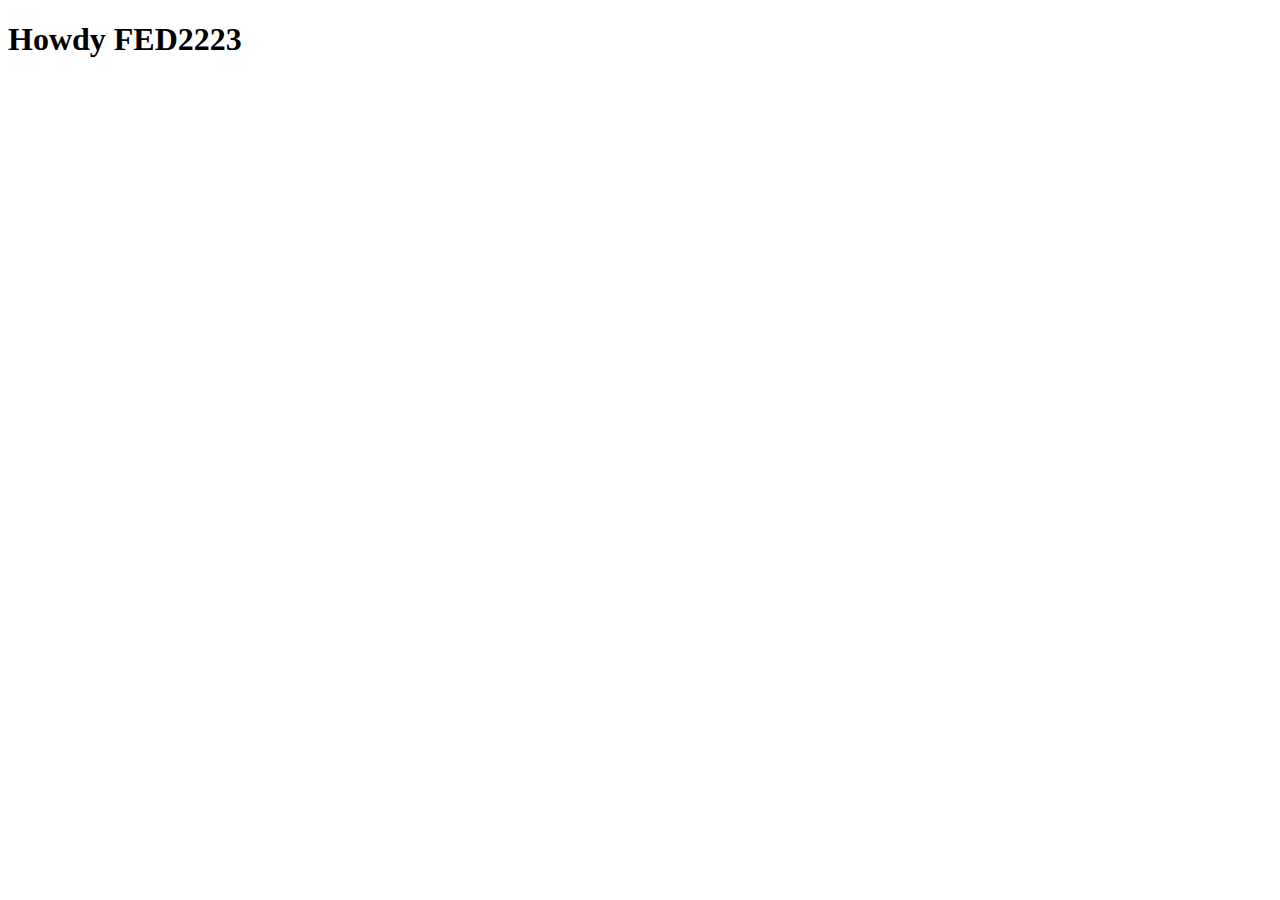
==== basiswebsite/index.html @ 254c2c81 "Add files via upload" ====
<!doctype html>
<html lang="nl">
	
<head>
	<meta charset="UTF-8">
	<meta name="author" content="jouw naam">
	<meta name="viewport" content="width=device-width, initial-scale=1">
	
	<title>Howdy FED2223</title>
	
	<link href="styles/style.css" rel="stylesheet">
	<link rel="icon" type="image/svg+xml" href="images/favicon.svg">
</head>

<body>
	<h1>Howdy FED2223</h1>

	<script defer src="scripts/script.js"></script>
</body>
	
</html>
---- basiswebsite/styles/style.css ----
/**************/
/* CSS REMEDY */
/**************/
*, *::after, *::before {
  box-sizing:border-box;  
}

button, summary {
	cursor: pointer;
}





/*********************/
/* CUSTOM PROPERTIES */
/*********************/
:root {
	/* startje */
	--color-text:#111;
	--color-background:#eee;
}





/****************/
/* JOUW STYLING */
/****************/

/* jouw code */
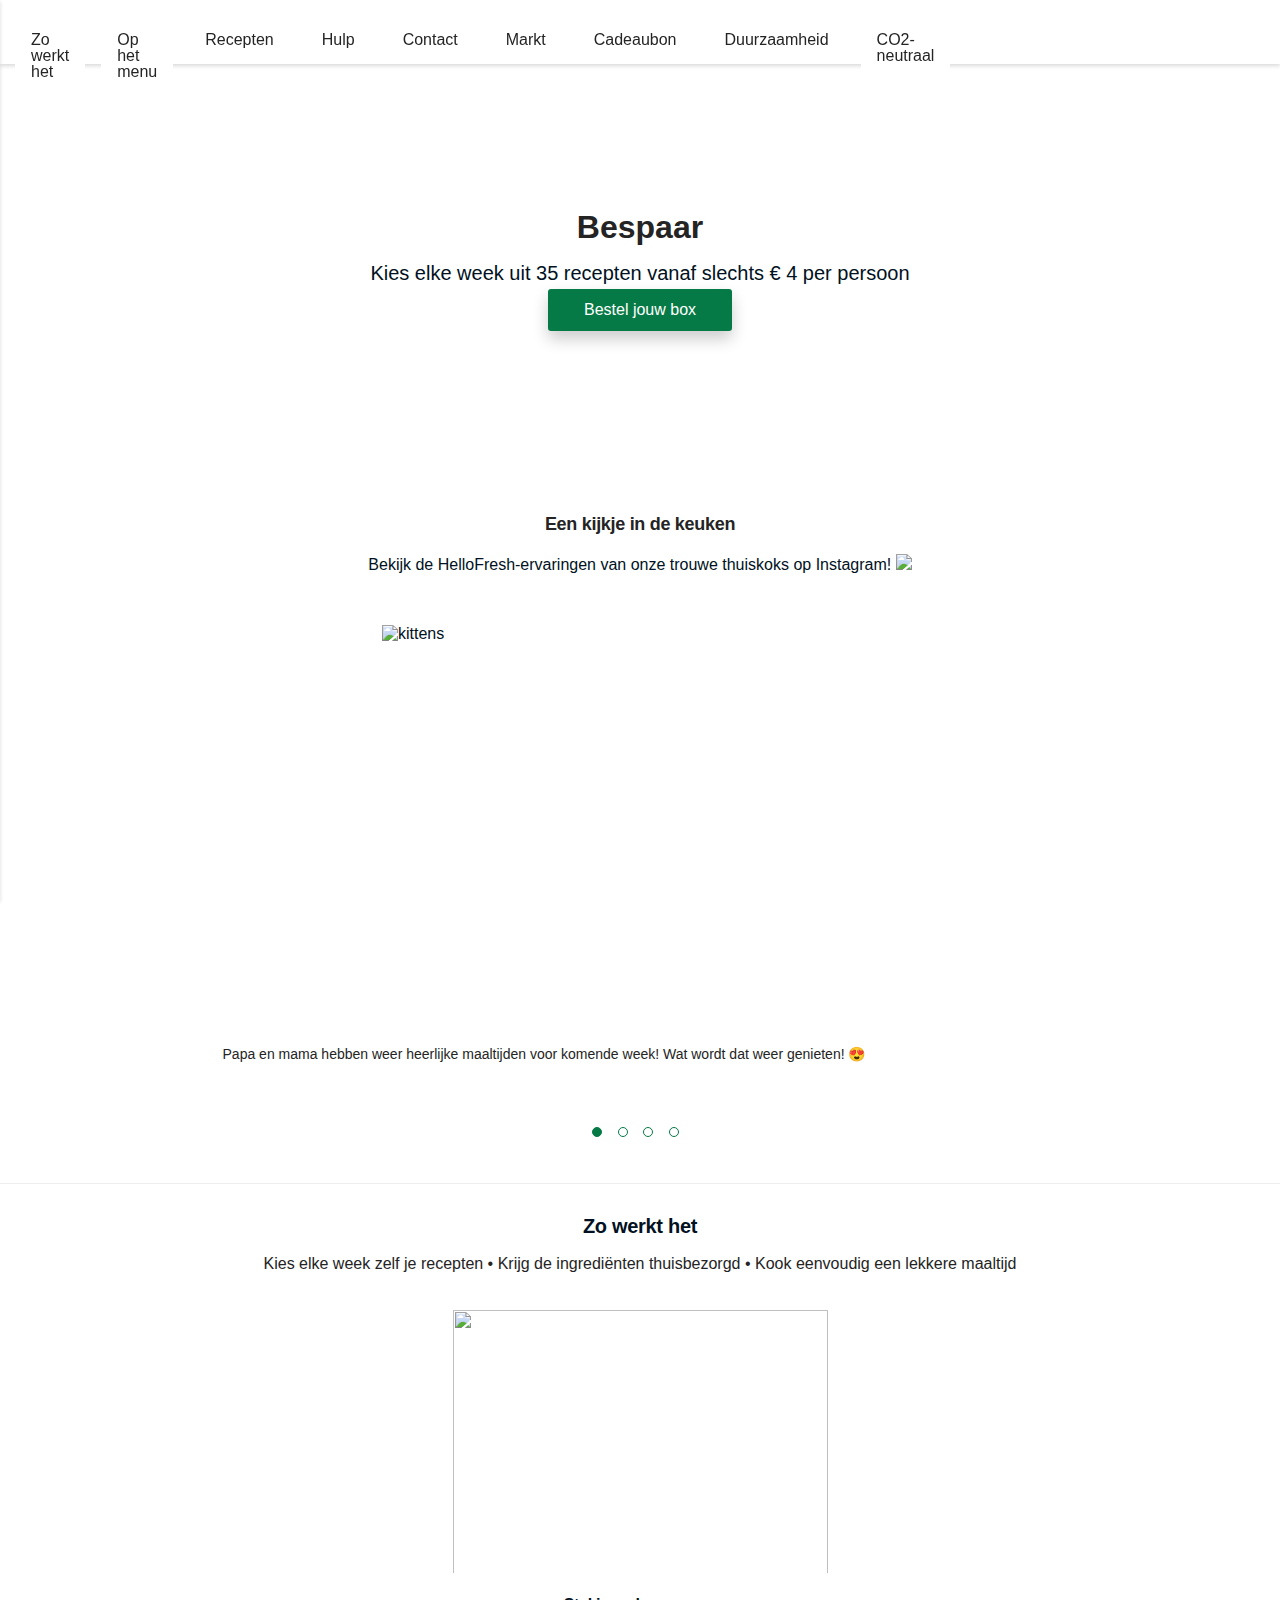
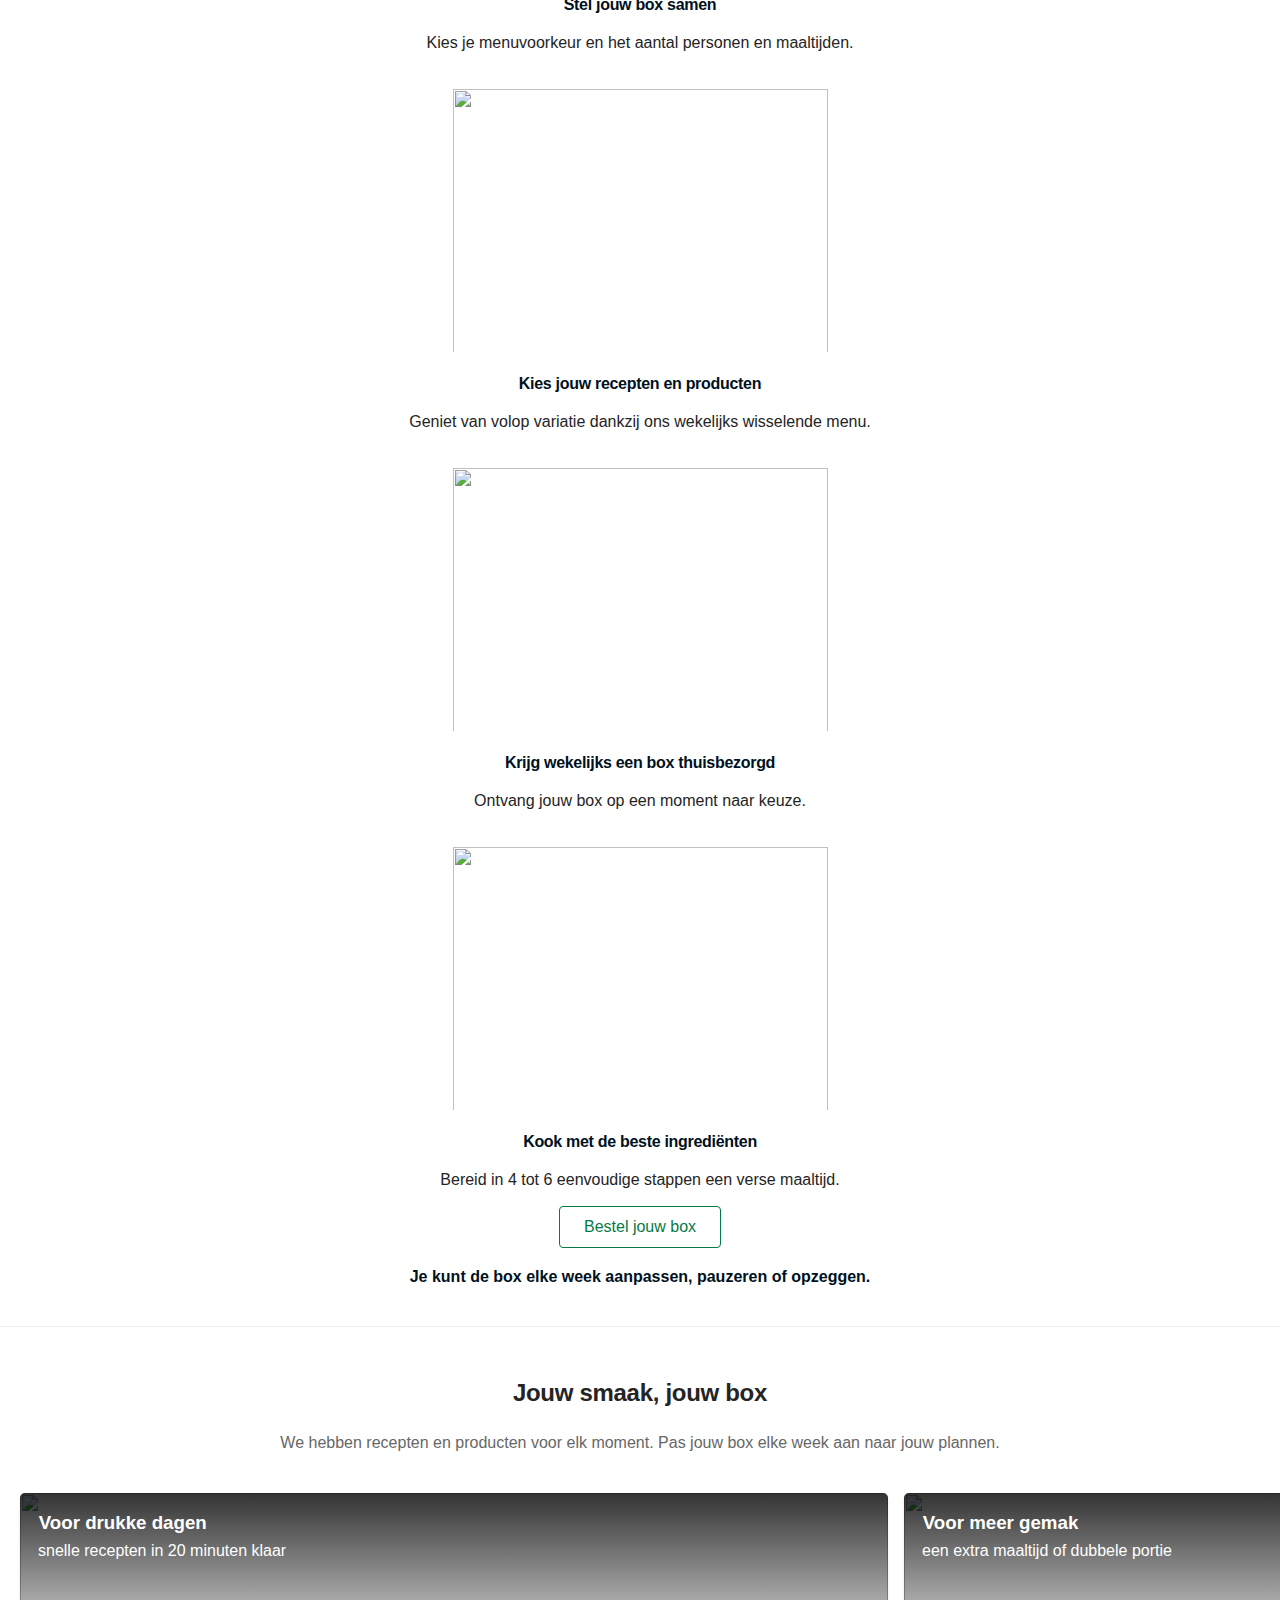
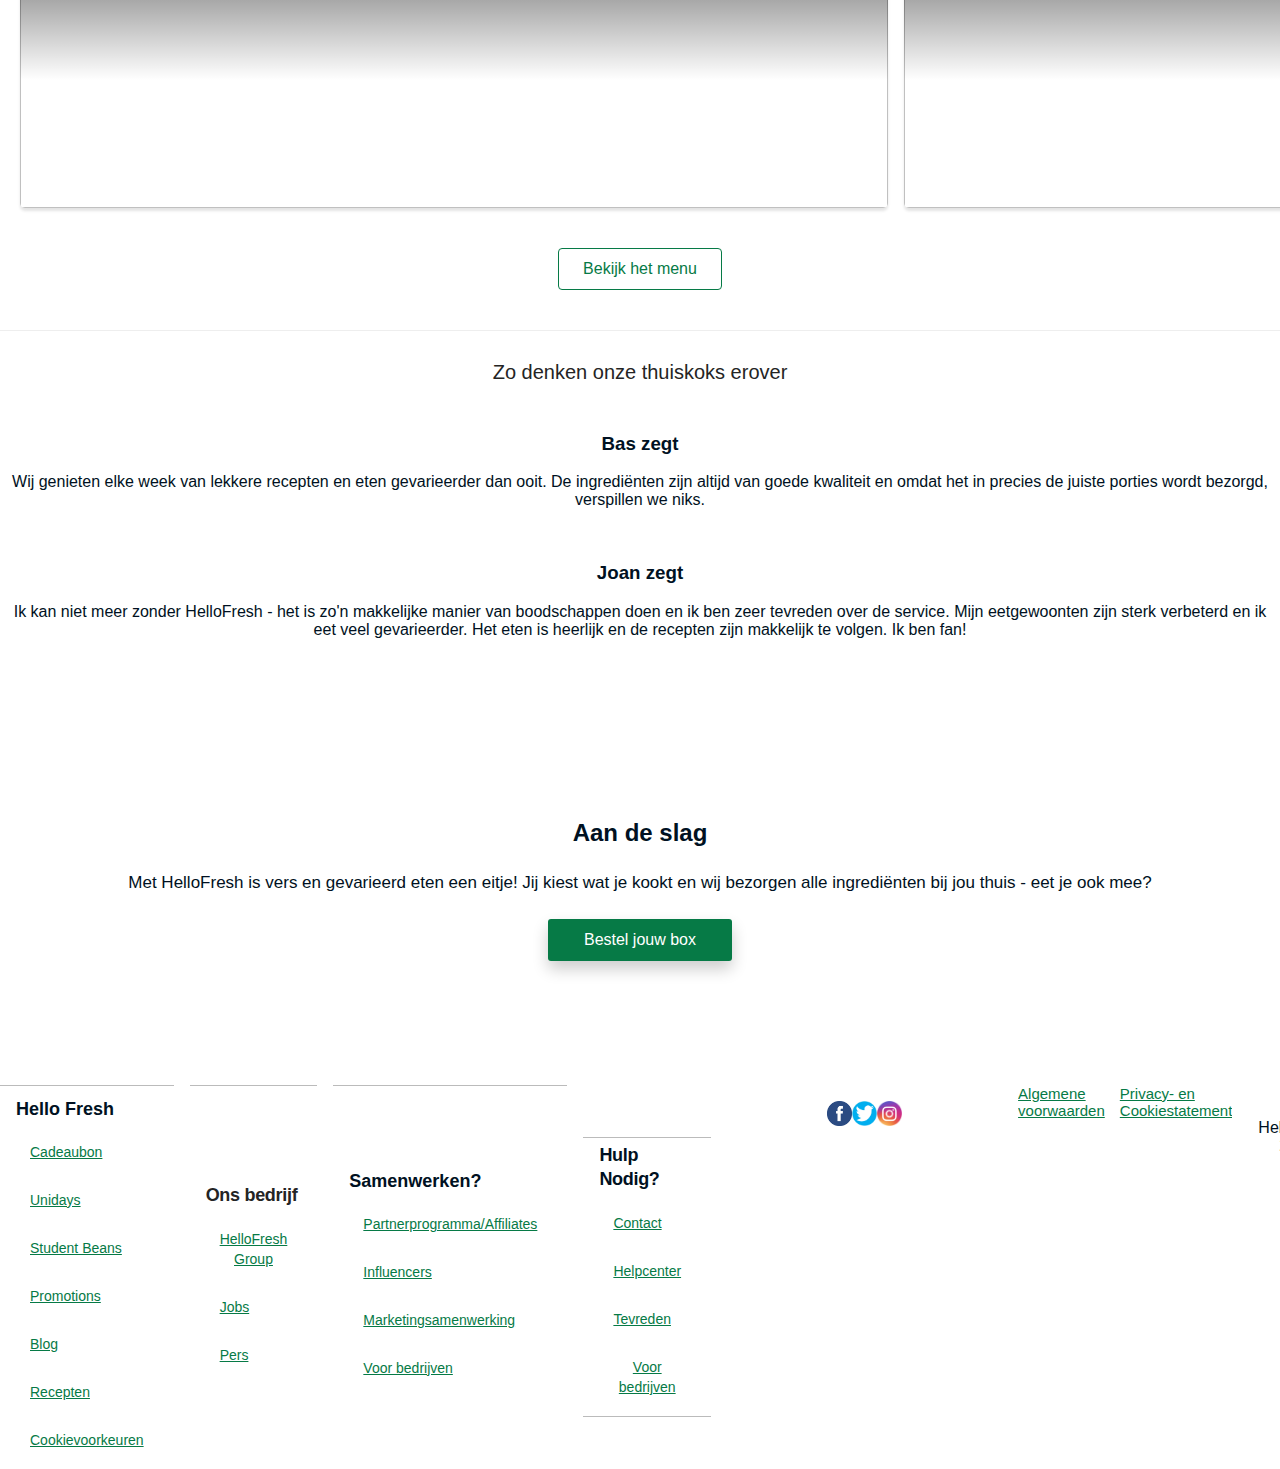
==== commit 69ded128: "Add files via upload" ====
--- a/basiswebsite/index.html
+++ b/basiswebsite/index.html
@@ -1,21 +1,554 @@
 <!doctype html>
 <html lang="nl">
-	
+
 <head>
 	<meta charset="UTF-8">
-	<meta name="author" content="jouw naam">
+	<meta name="author" content="Taurese Usman">
 	<meta name="viewport" content="width=device-width, initial-scale=1">
-	
-	<title>Howdy FED2223</title>
-	
+	<title>Hello Fresh</title>
 	<link href="styles/style.css" rel="stylesheet">
+	<link href="styles/pagina1.css" rel="stylesheet">
+	<link rel="preconnect" href="https://fonts.googleapis.com">
+	<link rel="preconnect" href="https://fonts.gstatic.com" crossorigin>
+	<link href="https://fonts.googleapis.com/css2?family=Expletus+Sans:ital,wght@0,400;0,700;1,400;1,700&display=swap"
+		rel="stylesheet">
 	<link rel="icon" type="image/svg+xml" href="images/favicon.svg">
 </head>
 
 <body>
-	<h1>Howdy FED2223</h1>
+
+
+	<header>
+		<!-- <nav>
+			<img
+				src="https://img.hellofresh.com/image/upload/c_scale,f_auto,q_auto,w_230/v1600959926/Hello_Fresh_Lockup.png">
+			<ul>
+				<li>Inloggen</li>
+				<li>Onze boxen</li>
+				<li>Zo werkt het</li>
+				<li>Op het menu</li>
+				<li>Recepten</li>
+
+				<li>Hulp</li>
+				<li>Contact</li>
+				<li>Markt</li>
+				<li>Cadeaubon</li>
+				<li>Duurzaamheid</li>
+				<li>CO2-neutraal</li>
+			</ul>
+		</nav> -->
+
+		<!-- het logo -->
+		<a href="#" aria-label="het logo van onze website">
+			<img src="https://img.hellofresh.com/image/upload/c_scale,f_auto,q_auto,w_230/v1600959926/Hello_Fresh_Lockup.png"
+				alt="go home" />
+		</a>
+
+		<!-- de open button -->
+		<!-- de button is niet relevant voor screenreaders -->
+		<!-- met aria-hidden="true" 'verstop' je de button voor ze -->
+		<button aria-hidden="true" aria-label="button die de navigatie van de website uitklapt"><img
+				src="https://assets.codepen.io/274456/ui-icon-hamburger.svg" alt="" /></button>
+
+
+		<!--  het menu -->
+		<nav>
+			<!-- de sluit button -->
+			<!-- de button is ook niet relevant voor screenreaders -->
+			<button aria-hidden="true" aria-label="button die de navigatie weer sluit">
+				<img src="https://assets.codepen.io/274456/ui-icon-cross.svg" alt="" />
+			</button>
+
+			<ul>
+				<li aria-label="link naar inloggen"><a href="#">Inloggen</a></li>
+				<li aria-label="link naar onze boxen pagina"><a href="#">Onze boxen</a></li>
+				<li aria-label="link naar zo werkt het pagina"><a href="#">Zo werkt het</a></li>
+				<li aria-label="link naar op het menu pagina"><a href="#">Op het menu</a></li>
+				<li aria-label="link naar recepten pagina"><a href="#">Recepten</a></li>
+
+				<li aria-label="link naar hulp pagina"><a href="#">Hulp</a></li>
+				<li aria-label="link naar contact pagina"><a href="#">Contact</a></li>
+				<li aria-label="link naar markt pagina"><a href="#">Markt</a></li>
+				<li aria-label="link naar cadeaubon pagina"><a href="#">Cadeaubon</a></li>
+				<li aria-label="link naar duurzaamheid pagina"><a href="#">Duurzaamheid</a></li>
+				<li aria-label="link naar co2-neutraal pagina"><a href="#">CO2-neutraal</a></li>
+			</ul>
+		</nav>
+
+	</header>
+
+	<!-- aria-label="" -->
+	<main>
+
+		<!-- <h1>Hello Fresh</h1> -->
+
+		<section aria-label="Informatie en link naar bestellen">
+			<!-- <img src="" alt=""> -->
+			<h1 aria-label="Bespaar">Bespaar</h1>
+			<p aria-label="Kies elke week uit 35 recepten vanaf slechts € 4 per persoon">Kies elke week uit 35 recepten
+				vanaf slechts € 4 per persoon</p>
+			<a href="#" aria-label="Link die leid naar de Bestel jouw box pagina">Bestel jouw box</a>
+		</section>
+
+		<section aria-label="Link naar de instagram pagina">
+			<h3 aria-label="Een kijkje in de keuken">Een kijkje in de keuken</h3>
+			<p aria-label="Bekijk de HelloFresh-ervaringen van onze trouwe thuiskoks op Instagram!">Bekijk de
+				HelloFresh-ervaringen van onze trouwe thuiskoks op Instagram!
+				<img src="https://hf-website-live.s3-eu-west-1.amazonaws.com/be/cms/landing_pages/icon-instagram.svg"
+					aria-label="link naar de instagram pagina">
+			</p>
+		</section>
+
+		<!-- <section>
+			<img src="https://img.hellofresh.com/f_auto,fl_lossy,q_auto,w_375/hellofresh_website/nl/cms/Contentful%20Landing%20Pages/life.of.zoe.the.frenchie.jpg"
+				alt="">
+			<p>Papa en mama hebben weer heerlijke maaltijden voor komende week! Wat wordt dat weer genieten! 😍</p>
+
+			<img src="https://img.hellofresh.com/f_auto,fl_lossy,q_auto,w_375/hellofresh_website/nl/cms/Contentful%20Landing%20Pages/livingbynathalie.jpg"
+				alt="">
+			<h4>livingbynathalie</h4>
+			<p>Hello late lunch! 🥞</p>
+
+			<img src="https://img.hellofresh.com/f_auto,fl_lossy,q_auto,w_375/hellofresh_website/nl/cms/Contentful%20Landing%20Pages/kokenmetpeper_edited.png"
+				alt="">
+			<h4>kokenmetpeper</h4>
+			<p>Risotto met Kabeljauw.💚✨ Een heerlijk én simpel recept van HelloFresh!</p>
+
+			<img src="https://img.hellofresh.com/f_auto,fl_lossy,q_auto,w_375/hellofresh_website/nl/cms/Contentful%20Landing%20Pages/riannekramer_edited.png"
+				alt="">
+			<h4>riannekramer</h4>
+			<p>Dit is een recept dat ik bewaar om nog vaker te maken. Lekker en supersimpel om te maken!</p>
+		</section> -->
+
+		<section id="bolletjesAndSwipen" class="caroCarrousel"
+			aria-label="Slider met berichten van andere klanten op de instagram pagina" tabIndex="-1">
+			<!-- de id kun je zelf een naam geven en geef je mee in de js -->
+			<ul>
+
+
+				<li id="element1"><img
+						src="https://img.hellofresh.com/f_auto,fl_lossy,q_auto,w_375/hellofresh_website/nl/cms/Contentful%20Landing%20Pages/life.of.zoe.the.frenchie.jpg"" alt="
+						kittens" aria-label="afbeelding van het gerecht" />
+					<p
+						aria-label="Papa en mama hebben weer heerlijke maaltijden voor komende week! Wat wordt dat weer genieten!">
+						Papa en mama hebben weer heerlijke maaltijden voor komende week! Wat wordt dat weer genieten! 😍
+					</p>
+				</li>
+
+				<li id="element2"><img
+						src="https://img.hellofresh.com/f_auto,fl_lossy,q_auto,w_375/hellofresh_website/nl/cms/Contentful%20Landing%20Pages/livingbynathalie.jpg"
+						alt="kittens" aria-label="afbeelding van het gerecht" />
+					<h4 aria-label="livingbynathalie">livingbynathalie</h4>
+					<p aria-label="Hello late lunch!"> Hello late lunch! 🥞</p>
+				</li>
+
+				<li id="element3"><img
+						src="https://img.hellofresh.com/f_auto,fl_lossy,q_auto,w_375/hellofresh_website/nl/cms/Contentful%20Landing%20Pages/kokenmetpeper_edited.png"
+						alt="kittens" aria-label="afbeelding van het gerecht" />
+					<h4 aria-label="kokenmetpeper">kokenmetpeper</h4>
+					<p aria-label="Risotto met Kabeljauw. Een heerlijk én simpel recept van HelloFresh!">Risotto met
+						Kabeljauw.💚✨ Een heerlijk én simpel recept van HelloFresh!</p>
+				</li>
+
+				<li id="element4"><img
+						src="https://img.hellofresh.com/f_auto,fl_lossy,q_auto,w_375/hellofresh_website/nl/cms/Contentful%20Landing%20Pages/riannekramer_edited.png"
+						alt="kittens" aria-label="afbeelding van het gerecht" />
+					<h4 aria-label="riannekramer">riannekramer</h4>
+					<p
+						aria-label="Dit is een recept dat ik bewaar om nog vaker te maken. Lekker en supersimpel om te maken">
+						Dit is een recept dat ik bewaar om nog vaker te maken. Lekker en supersimpel om te maken!</p>
+				</li>
+			</ul>
+
+			<nav>
+				<ul>
+					<li><a href="#element1" aria-label="ga naar bericht 1"></a></li>
+					<li><a href="#element2" aria-label="ga naar bericht 2"></a></li>
+					<li><a href="#element3" aria-label="ga naar bericht 3"></a></li>
+					<li><a href="#element4" aria-label="ga naar bericht 4"></a></li>
+				</ul>
+			</nav>
+		</section>
+
+
+		<section aria-label="Hoe het process werkt sectie">
+			<h3 aria-label="Zo werkt het">Zo werkt het</h3>
+			<p aria-label="Kies elke week zelf je recepten, Krijg de ingrediënten thuisbezorgd, Kook eenvoudig een lekkere
+			maaltijd">Kies elke week zelf je recepten • Krijg de ingrediënten thuisbezorgd • Kook eenvoudig een lekkere
+				maaltijd</p>
+
+
+			<img src="https://img.hellofresh.com/f_auto,fl_lossy,q_auto,w_375/hellofresh_website/be/cms/homepage/image_columns/hiw-1-v2.png"
+				alt="" aria-label="afbeelding die de website op een mobiel scherm toont">
+			<h4 aria-label="Stel jouw box samen">Stel jouw box samen</h4>
+			<p aria-label="Kies je menuvoorkeur en het aantal personen en maaltijden.">Kies je menuvoorkeur en het
+				aantal personen en maaltijden.</p>
+
+			<img src="https://img.hellofresh.com/f_auto,fl_lossy,q_auto,w_375/hellofresh_website/be/cms/homepage/image_columns/hiw-2-v2.png"
+				alt="" aria-label="afbeelding van een gerecht op een bord">
+			<h4 aria-label="Kies jouw recepten en producten">Kies jouw recepten en producten</h4>
+			<p aria-label="Geniet van volop variatie dankzij ons wekelijks wisselende menu.">Geniet van volop variatie
+				dankzij ons wekelijks wisselende menu.</p>
+
+			<img src="https://img.hellofresh.com/f_auto,fl_lossy,q_auto,w_375/hellofresh_website/be/cms/homepage/image_columns/hiw-3-v2.png"
+				alt="" aria-label="afbeelding van de ingredienten die zijn geleverd">
+			<h4 aria-label="Krijg wekelijks een box thuisbezorgd">Krijg wekelijks een box thuisbezorgd</h4>
+			<p aria-label="Ontvang jouw box op een moment naar keuze">Ontvang jouw box op een moment naar keuze.</p>
+
+			<img src="https://img.hellofresh.com/f_auto,fl_lossy,q_auto,w_375/hellofresh_website/be/cms/homepage/image_columns/hiw-4-v3.png"
+				alt="" aria-label="afbeelding van het gerecht dat word gekocht">
+			<h4 aria-label="Kook met de beste ingrediënten">Kook met de beste ingrediënten</h4>
+			<p aria-label="Bereid in 4 tot 6 eenvoudige stappen een verse maaltijd">Bereid in 4 tot 6 eenvoudige stappen
+				een verse maaltijd.</p>
+
+			<a href="#" aria-label="Link die leid naar de Bestel jouw box pagina">Bestel jouw box</a>
+			<strong aria-label="Je kunt de box elke week aanpassen, pauzeren of opzeggen.">Je kunt de box elke week
+				aanpassen, pauzeren of opzeggen.</strong>
+
+		</section>
+
+
+		<section aria-label="uitleg over het koken van jouw gerechten">
+			<h3 aria-label="Jouw smaak, jouw box">Jouw smaak, jouw box</h3>
+			<p
+				aria-label="We hebben recepten en producten voor elk moment. Pas jouw box elke week aan naar jouw plannen.">
+				We hebben recepten en producten voor elk moment. Pas jouw box elke week aan naar jouw plannen.</p>
+		</section>
+
+		<!-- <section>
+			<ul>
+				<li>
+				<img src="https://img.hellofresh.com/q_60,w_640,f_auto,c_limit,fl_lossy/hellofresh_website/gb/cms/homepage/homepage%20to%20Contentful/busyweek.png"
+					alt="">
+				<h3>Voor drukke dagen</h3>
+				<p>snelle recepten in 20 minuten klaar</p>
+				</li>
+				<li>
+					<img src="https://img.hellofresh.com/q_60,w_640,f_auto,c_limit,fl_lossy/hellofresh_website/gb/cms/homepage/homepage%20to%20Contentful/impressyourguest.png"
+						alt="">
+					<h3>Voor meer gemak</h3>
+					<p>een extra maaltijd of dubbele portie</p>
+				</li>
+				<li>
+					<img src="https://img.hellofresh.com/q_60,w_640,f_auto,c_limit,fl_lossy/hellofresh_website/gb/cms/homepage/homepage%20to%20Contentful/deliciousextra.png"
+						alt="">
+					<h3>Voor een beetje meer</h3>
+					<p>de lekkerste producten van de HelloFresh Markt</p>
+				</li>
+
+				<li>
+					<img src="https://img.hellofresh.com/q_60,w_640,f_auto,c_limit,fl_lossy/hellofresh_website/gb/cms/homepage/homepage%20to%20Contentful/specialoccasion.png"
+						alt="">
+					<h3>Voor speciale momenten</h3>
+					<p>restaurantwaardige Premium-recepten</p>
+				</li>
+			</ul> -->
+
+
+		<section aria-label="uitleg over het koken van jouw gerechten">
+			<!-- de id kun je zelf een naam geven en geef je mee in de js -->
+			<ul>
+				<li>
+					<h3 aria-label="Voor drukke dagen">Voor drukke dagen</h3>
+					<p aria-label="snelle recepten in 20 minuten klaar">snelle recepten in 20 minuten klaar</p>
+					<img src="https://img.hellofresh.com/q_60,w_640,f_auto,c_limit,fl_lossy/hellofresh_website/gb/cms/homepage/homepage%20to%20Contentful/busyweek.png"
+						alt="">
+
+				</li>
+
+				<li>
+					<h3 aria-label="Voor meer gemak">Voor meer gemak</h3>
+					<img src="https://img.hellofresh.com/q_60,w_640,f_auto,c_limit,fl_lossy/hellofresh_website/gb/cms/homepage/homepage%20to%20Contentful/impressyourguest.png"
+						alt="">
+					<p aria-label="een extra maaltijd of dubbele portie">een extra maaltijd of dubbele portie</p>
+				</li>
+
+				<li>
+					<h3 aria-label="Voor een beetje meer">Voor een beetje meer</h3>
+					<img src="https://img.hellofresh.com/q_60,w_640,f_auto,c_limit,fl_lossy/hellofresh_website/gb/cms/homepage/homepage%20to%20Contentful/deliciousextra.png"
+						alt="">
+					<p aria-label="de lekkerste producten van de HelloFresh Markt">de lekkerste producten van de
+						HelloFresh Markt</p>
+				</li>
+
+				<li>
+					<h3 aria-label="Voor speciale momenten">Voor speciale momenten</h3>
+					<img src="https://img.hellofresh.com/q_60,w_640,f_auto,c_limit,fl_lossy/hellofresh_website/gb/cms/homepage/homepage%20to%20Contentful/specialoccasion.png"
+						alt="">
+					<p aria-label=restaurantwaardige Premium-recepten">restaurantwaardige Premium-recepten</p>
+				</li>
+			</ul>
+
+			<a aria-label="Link naar het menu">Bekijk het menu</a>
+		</section>
+
+
+		<section aria-label="Reviews van gebruikers">
+
+			<!-- <section> -->
+			<h4 aria-label="Zo denken onze thuiskoks erover">Zo denken onze thuiskoks erover</h4>
+			<img src="https://img.hellofresh.com/f_auto,fl_lossy,q_auto/hellofresh_website/gb/cms/icons/icon_review.svg"
+				alt="">
+			<h3 aria-label="Bas zegt">Bas zegt</h3>
+			<p aria-label="Wij genieten elke week van lekkere recepten en eten gevarieerder dan ooit. De ingrediënten zijn altijd
+			van goede kwaliteit en omdat het in precies de juiste porties wordt bezorgd, verspillen we niks.">Wij genieten elke
+				week van lekkere recepten en eten gevarieerder dan ooit. De ingrediënten zijn altijd
+				van goede kwaliteit en omdat het in precies de juiste porties wordt bezorgd, verspillen we niks.</p>
+			<!-- <img src="http://www.w3.org/2000/svg"> -->
+			<!-- </section> -->
+
+			<!-- <section> -->
+			<img src="https://img.hellofresh.com/f_auto,fl_lossy,q_auto/hellofresh_website/gb/cms/icons/icon_review.svg"
+				alt="">
+			<h3 aria-label="Joan zegt">Joan zegt</h3>
+			<p aria-label="Ik kan niet meer zonder HelloFresh - het is zo'n makkelijke manier van boodschappen doen en ik ben zeer
+			tevreden over de service. Mijn eetgewoonten zijn sterk verbeterd en ik eet veel gevarieerder. Het eten
+			is heerlijk en de recepten zijn makkelijk te volgen. Ik ben fan!">Ik kan niet meer zonder HelloFresh - het is zo'n
+				makkelijke manier van boodschappen doen en ik ben zeer
+				tevreden over de service. Mijn eetgewoonten zijn sterk verbeterd en ik eet veel gevarieerder. Het eten
+				is heerlijk en de recepten zijn makkelijk te volgen. Ik ben fan!</p>
+			<!-- <img src="http://www.w3.org/2000/svg"> -->
+			<!-- </section> -->
+		</section>
+
+		<section>
+			<h2 aria-label="Aan de slag">Aan de slag</h2>
+			<p aria-label="Met HelloFresh is vers en gevarieerd eten een eitje! Jij kiest wat je kookt en wij bezorgen
+			alle ingrediënten bij jou thuis - eet je ook mee?">Met HelloFresh is vers en gevarieerd eten een eitje! Jij kiest wat je kookt en wij bezorgen
+				alle
+				ingrediënten bij jou thuis - eet je ook mee?</p>
+			<a href="#" aria-label="Link die leid naar de Bestel jouw box pagina">Bestel jouw box</a>
+		</section>
+
+
+
+	</main>
+
+	<footer aria-label="footer met links naar alle paginas">
+		<section>
+			<h3>Hello Fresh</h3>
+			<button aria-label="toggle het eerste footer menu, deze gaat over hello fresh"><img
+					src="https://assets.codepen.io/274456/ui-icon-arrow.svg" alt="" /></button>
+			<ul>
+				<li aria-label="link naar cadeaubon pagina"><a href="#">Cadeaubon</a></li>
+				<li aria-label="link naar unidays pagina"><a href="#">Unidays</a></li>
+				<li aria-label="link naar student beans pagina"><a href="#">Student Beans</a></li>
+				<li aria-label="link naar promotions pagina"><a href="#">Promotions</a></li>
+				<li aria-label="link naar blog pagina"><a href="#">Blog</a></li>
+				<li aria-label="link naar recepten pagina"><a href="#">Recepten</a></li>
+				<li aria-label="link naar cookievoorkeuren pagina"><a href="#">Cookievoorkeuren</a></li>
+			</ul>
+		</section>
+
+		<section>
+			<h3>Ons bedrijf</h3>
+			<button aria-label="toggle het tweede footer menu, deze gaat over ons bedrijf"><img
+					src="https://assets.codepen.io/274456/ui-icon-arrow.svg" alt="" /></button>
+			<ul>
+				<li aria-label="link naar hellofresh group pagina"><a href="#">HelloFresh Group</a></li>
+				<li aria-label="link naar jobs pagina"><a href="#">Jobs</a></li>
+				<li aria-label="link naar pers pagina"><a href="#">Pers</a></li>
+			</ul>
+		</section>
+
+		<section>
+			<h3>Samenwerken?</h3>
+			<button aria-label="toggle het derde footer menu, deze gaat over samenwerken"><img
+					src="https://assets.codepen.io/274456/ui-icon-arrow.svg" alt="" /></button>
+			<ul>
+				<li aria-label="link naar Partnerprogramma/Affiliates pagina"><a href="#">Partnerprogramma/Affiliates</a></li>
+				<li aria-label="link naar Influencers pagina"><a href="#">Influencers</a></li>
+				<li aria-label="link naar Marketingsamenwerking pagina"><a href="#">Marketingsamenwerking</a></li>
+				<li aria-label="link naar voor bedrijvenpagina"><a href="#">Voor bedrijven</a></li>
+			</ul>
+		</section>
+
+		<section>
+			<h3>Hulp Nodig?</h3>
+			<button aria-label="toggle het vierde footer menu, deze gaat over het zoeken van hulp"><img
+					src="https://assets.codepen.io/274456/ui-icon-arrow.svg" alt="" /></button>
+			<ul>
+				<li aria-label="link naar Contact pagina"><a href="#">Contact</a></li>
+				<li aria-label="link naar Helpcenter pagina"><a href="#">Helpcenter</a></li>
+				<li aria-label="link naar Tevreden pagina"><a href="#">Tevreden</a></li>
+				<li aria-label="link naar voor bedrijven pagina"><a href="#">Voor bedrijven</a></li>
+			</ul>
+		</section>
+
+		<section>
+			<img src="images/facebook-icon-circle-seeklogo.com.png" aria-label="link naar de facebook pagina">
+			<img src="images/logo-twitter-png-47449.png" aria-label="link naar de twitter pagina">
+			<img src="images/instagram-logo-circle.png" aria-label="link naar de instagram pagina">
+		</section>
+
+		<section>
+			<ul>
+				<li aria-label="link naar de Algemene voorwaarden">Algemene voorwaarden</li>
+				<li aria-label="link naar de Privacy- en Cookiestatement ">Privacy- en Cookiestatement</li>
+			</ul>
+		</section>
+
+		<section>
+			<p aria-label="copyright melding voor de pagina">© HelloFresh 2022</p>
+		</section>
+	</footer>
+
+
+	<!-- <footer>
+		<ul>
+			<li>Hello Fresh</li>
+			<li>Ons bedrijf</li>
+			<li>Samenwerken?</li>
+			<li>Hulp Nodig?</li>
+		</ul> -->
+
+	<!-- Footer is meerdere OL's met buttons en een H3
+			HTML
+		H3
+		Button
+		ul
+		li's met <a>
+
+		
+		CSS
+		display: flex
+		flex-wrap:wrap;
+
+
+		image in de button! & aria label!!
+
+		section h3{
+			width: flex-grow: 1;
+		}
+
+		footer section button{
+		order:-100; KAN WEG
+		width: 3em;
+		aspect-ratio:1/1;
+		}
+
+		footer section button img{
+			transform:rotate(.25turn);
+		}
+
+
+		footer section button img{
+		transform:rotate(-.25turn);
+		transition: 0.3s;
+		}
+
+
+		footer section.open button{
+		order:-100; KAN WEG
+		}
+
+		section.open ul{
+		max-height: 20em;
+		transition: .3s
+		}
+
+		section ul{
+			width:100%
+			max-height: 0em;
+			overflow: hidden;
+			padding: 0;
+			margin: 0;
+			overflow:hidden;
+		}
+
+		section ul li{
+
+		}
+
+		section ul li a{
+			display: block;
+			padding: 1em;
+		}
+
+		margin: 0;
+
+
+
+		@media (min-width:32em){
+			section button{
+			order:-100;
+		}
+		}
+
+		@media (min-width:50em)
+		footer section ul, footer section.open ul{
+			max-height: unset;
+		}
+		footer{
+			display: flex; 
+			gap: 1em;
+		}
+
+		footer section > button {
+			display: none;
+		}
+
+		}
+
+
+		JS 
+
+		let deEersteButton = document.querySelector("footer section:nth-of-type(1) > button");
+		let deEersteSection = document.querySelector("footer section:nth-of-type(1)");
+
+		deEersteButton.addEventListener("click, toggleEersteMenu");
+
+		function toggleEersteMenu(){
+			deEersteSection.classList.toggle("open");
+
+		};
+
+
+		let deTweedeButton = document.querySelector("footer section:nth-of-type(2) > button");
+		let deTweedeSection = document.querySelector("footer section:nth-of-type(2)");
+
+		deTweedeButton.addEventListener("click, toggleTweedeMenu");
+
+		function toggleTweedeMenu(){
+			deTweedeSection.classList.toggle("open");
+
+		};
+
+
+		SKIP DIT. 
+
+		let deMenuButtons = document.querySelectorAll("footer section > button");
+		let deMenuH3s = document.querySelectorAll("footer section > h3");
+
+		deMenuButtons.forEach(deMenuButton => {
+		deMenuButtons.addEventListener("click, toggleMenu");
+		});
+
+		deMenuButtons.forEach(deMenuH3s => {
+		deMenuButtons.addEventListener("click, toggleMenu");
+		});
+
+
+		function toggleMenu(){
+			let deButtonWaaropGekliktIs = this;
+			let deSectionWaarDeButtonInZit = deButtonWaaropGekliktIs.closest("section");
+			deSectionWaarDeButtonInZit.classList.toggle("open");
+		}
+
+
+		
+		-->
+
+	<!-- <section>
+			<img src="http://www.w3.org/2000/svg" alt="">
+			<img src="http://www.w3.org/2000/svg" alt="">
+			<img src="http://www.w3.org/2000/svg" alt="">
+		</section> -->
+
+
+
 
 	<script defer src="scripts/script.js"></script>
 </body>
-	
-</html>
+
+</html>--- a/basiswebsite/styles/style.css
+++ b/basiswebsite/styles/style.css
@@ -1,16 +1,29 @@
+/* KLEUR VERANDEREN NAAR ROOT EN PIXELS NAAR EM */
+
+
+
 /**************/
 /* CSS REMEDY */
 /**************/
-*, *::after, *::before {
-  box-sizing:border-box;  
-}
-
-button, summary {
-	cursor: pointer;
-}
-
-
-
+*,
+*::after,
+*::before {
+	box-sizing: border-box;
+}
+
+button,
+summary {
+	cursor: pointer;
+}
+
+
+html {
+	font-family: "Source Sans Pro", "Trebuchet MS", Helvetica, sans-serif;
+}
+
+body {
+	margin: 0;
+}
 
 
 /*********************/
@@ -18,8 +31,8 @@
 /*********************/
 :root {
 	/* startje */
-	--color-text:#111;
-	--color-background:#eee;
+	--color-text: #111;
+	--color-background: #eee;
 }
 
 
@@ -32,3 +45,647 @@
 
 /* jouw code */
 
+nav {
+	box-shadow: rgb(0 0 0 / 15%) 0px 2px 4px 0px;
+	position: sticky;
+}
+
+nav img {
+	width: 92px;
+	height: 30px;
+	display: flex;
+	flex-direction: row;
+	justify-content: center;
+
+}
+
+/* ul{
+	  display: ;
+  } */
+
+/* scroll naar beneden om de uitwerking te bekijken */
+
+/* Simpele CSS Remedy */
+/* naar een idee van Jen Simmons */
+/* https://github.com/jensimmons/cssremedy */
+*,
+*::after,
+*::before {
+	box-sizing: border-box;
+}
+
+button:not(disabled) {
+	cursor: pointer;
+}
+
+
+/*********************/
+/* CUSTOM PROPERTIES */
+/*********************/
+:root {
+	--general-color: #012;
+	--general-background: #fff;
+
+	--header-gradient: linear-gradient(#f8a, #fbd);
+
+	--menu-gradient: linear-gradient(#8af, #bdf);
+	--menu-border: #46f;
+
+	--button-color: #fff;
+	--button-background: #f46;
+
+	--title-gradient: linear-gradient(#f46 40%, #f8a 80%);
+}
+
+
+
+
+
+/********************/
+/* ALGEMENE STIJLEN */
+/********************/
+body {
+	margin: 0;
+	background-color: var(--general-background);
+	color: var(--general-color);
+}
+
+
+
+
+
+/******************************************************/
+/* styling voor de small-screen versie van de website */
+/******************************************************/
+
+/*************/
+/* DE HEADER */
+/*************/
+header {
+	min-height: 4em;
+	padding: 0 1em;
+	background-color: rgb(255, 255, 255);
+	line-height: 1;
+	box-shadow: rgb(0 0 0 / 15%) 0px 2px 4px 0px;
+	/* JOUW CODE HIER - stap 3 */
+	display: flex;
+	justify-content: space-between;
+	align-items: center;
+	position: sticky;
+	top: 0;
+	z-index: 1;
+}
+
+/* alle links in de header */
+header a {
+	padding: .5em 0;
+	color: var(--general-color);
+	text-decoration: none;
+}
+
+
+
+
+
+/********/
+/* LOGO */
+/********/
+header>a:first-of-type {
+	/* om het boek en de titel te positioneren */
+	display: grid;
+	grid-template-columns: min-content min-content;
+	grid-gap: .25em;
+	align-items: center;
+	margin: auto;
+	font-weight: bold;
+}
+
+header>a:first-of-type img {
+	height: 30px;
+}
+
+
+
+
+
+
+
+/*****************/
+/* BEIDE BUTTONS */
+/*****************/
+header button {
+	padding: .5em;
+
+	/* icon en tekst met gap-je naast elkaar */
+	display: flex;
+	align-items: center;
+	gap: .25em;
+
+	/* standaard styling aanpassen */
+	appearance: none;
+	background-color: black;
+	border: none;
+	border-radius: .25em;
+	font: inherit;
+	text-align: center;
+	color: var(--button-color);
+}
+
+header button img {
+	height: 1em;
+}
+
+
+
+/***************/
+/* MENU BUTTON */
+/***************/
+header>button {
+	/* JOUW CODE HIER - stap 3 */
+	order: -1;
+}
+
+
+
+/***************/
+/* SLUIT BUTTON */
+/***************/
+nav button {
+	justify-self: start;
+}
+
+
+
+
+
+/************/
+/* HET MENU */
+/************/
+header>nav {
+	padding: 1em;
+	display: grid;
+	align-content: start;
+	gap: 1em;
+	background-color: rgb(255, 255, 255);
+	box-shadow: rgb(0 0 0 / 15%) 0px 2px 4px 0px;
+	/* JOUW CODE HIER - stap 1 */
+	position: fixed;
+	left: 0;
+	right: 0;
+	top: 0;
+	bottom: 0;
+	width: 250px;
+
+	/* JOUW CODE HIER - stap 2 */
+	transform: translatex(-100%);
+
+	/* JOUW CODE HIER - stap 4 */
+	transition: transform .3s;
+}
+
+/* als menu open is */
+nav.toonMenu {
+	/* JOUW CODE HIER - stap 4 */
+	transform: translatex(0);
+}
+
+
+
+
+
+/*******************/
+/* LIJST MET LINKS */
+/*******************/
+nav ul {
+	margin: 0;
+	padding: 0em;
+	list-style: none;
+}
+
+
+
+/************************/
+/* EEN LINK IN DE LIJST */
+/************************/
+header nav a {
+	/* icon en tekst met gap-je naast elkaar */
+	display: flex;
+	align-items: center;
+	column-gap: .25em;
+	text-align: left;
+	padding: 16px;
+	background-color: rgb(255, 255, 255);
+	color: rgb(36, 36, 36);
+	display: flex;
+	cursor: pointer;
+	text-decoration: none;
+
+}
+
+header nav li:nth-of-type(1) {
+	/* icon en tekst met gap-je naast elkaar */
+	width: 100%;
+	display: flex;
+	-webkit-box-align: center;
+	align-items: center;
+	-webkit-box-pack: center;
+	justify-content: center;
+	border-radius: 4px;
+	border-style: none;
+	font-size: 16px;
+	line-height: 0px;
+	padding: 5px 24px;
+	background: none;
+	border-color: rgb(6, 122, 70);
+	box-shadow: 0px 0px 0px 1px inset;
+	color: rgb(6, 122, 70);
+	text-decoration: none;
+	cursor: pointer;
+}
+
+nav a img {
+	width: auto;
+	height: 2em;
+}
+
+nav a.active {
+	font-weight: bold;
+}
+
+
+footer {
+	background: none;
+}
+
+footer section:nth-of-type(1) {
+	--uitklaptijd: .3s;
+	background: none;
+	display: flex;
+	flex-wrap: wrap;
+	justify-content: space-evenly;
+	width: 100%;
+	min-height: 0;
+	padding: 1.125em;
+	place-items: center;
+	place-content: center;
+	text-align: center;
+	flex-direction: row;
+	border-top: 1px solid rgb(187, 187, 187);
+	/* padding-left: 16px;
+	padding-right: 16px; */
+	padding: 5px 16px 5px 16px;
+}
+
+footer section:nth-of-type(2) {
+	--uitklaptijd: .3s;
+	background: none;
+	display: flex;
+	flex-wrap: wrap;
+	justify-content: space-evenly;
+	width: 100%;
+	min-height: 0;
+	padding: 1.125em;
+	place-items: center;
+	place-content: center;
+	text-align: center;
+	flex-direction: row;
+	border-top: 1px solid rgb(187, 187, 187);
+	/* padding-left: 16px;
+	padding-right: 16px; */
+	padding: 5px 16px 5px 16px;
+}
+
+footer section:nth-of-type(3) {
+	--uitklaptijd: .3s;
+	background: none;
+	display: flex;
+	flex-wrap: wrap;
+	justify-content: space-evenly;
+	width: 100%;
+	min-height: 0;
+	padding: 1.125em;
+	place-items: center;
+	place-content: center;
+	text-align: center;
+	flex-direction: row;
+	border-top: 1px solid rgb(187, 187, 187);
+	/* padding-left: 16px;
+	padding-right: 16px; */
+	padding: 5px 16px 5px 16px;
+}
+
+footer section:nth-of-type(4) {
+	--uitklaptijd: .3s;
+	background: none;
+	display: flex;
+	flex-wrap: wrap;
+	justify-content: space-evenly;
+	width: 100%;
+	min-height: 0;
+	padding: 1.125em;
+	place-items: center;
+	place-content: center;
+	text-align: center;
+	flex-direction: row;
+	border-top: 1px solid rgb(187, 187, 187);
+	/* padding-left: 16px;
+	padding-right: 16px; */
+	padding: 5px 16px 5px 16px;
+	border-bottom: 1px solid rgb(187, 187, 187);
+}
+
+
+footer section h3 {
+	/* background-color:red; */
+	flex-grow: 1;
+	margin: 0;
+	cursor: pointer;
+	font-size: 18px;
+	text-align: left;
+	padding-top: 8px;
+	padding-bottom: 8px;
+}
+
+footer section:nth-of-type(2) h3 {
+	flex-grow: 1;
+	margin: 0;
+	cursor: pointer;
+	font-size: 18px;
+	text-align: left;
+	padding-top: 8px;
+	padding-bottom: 8px;
+}
+
+footer section:nth-of-type(4) h3 {
+	flex-grow: 1;
+	margin: 0;
+	cursor: pointer;
+	font-size: 18px;
+	text-align: left;
+	padding-top: 8px;
+	padding-bottom: 8px;
+}
+
+footer section button {
+	/* width:3em;
+	aspect-ratio:1/1;
+	padding:0;
+	background-color:blue;
+	cursor:pointer; */
+	width: 30px;
+	height: 28px;
+	border-radius: 50%;
+	border-style: solid;
+	border-width: thin;
+	color: rgb(255, 255, 255);
+	background-color: rgb(6, 122, 70);
+	/* border-color: rgb(6, 122, 70); */
+	margin-left: auto;
+}
+
+footer section button img {
+	transform: rotate(.25turn);
+	transition: var(--uitklaptijd);
+	width: 16px;
+	height: 16px;
+}
+
+/* footer section.open button {
+} */
+
+
+
+footer section.open button img {
+	transform: rotate(-.25turn);
+}
+
+footer section ul {
+	width: 100%;
+	margin: 0;
+	padding: 0;
+	list-style: none;
+	max-height: 0em;
+	overflow: hidden;
+}
+
+footer section.open ul {
+	max-height: 25em;
+	transition: var(--uitklaptijd);
+}
+
+
+/* footer section:nth-of-type(1) ul li a {
+	display:block;
+	padding:1em;
+	color: inherit;
+    font-family: "Source Sans Pro", "Trebuchet MS", Helvetica, sans-serif;
+    margin: 0px;
+    font-size: 14px;
+    line-height: 20px;
+	}
+	 */
+
+footer section ul li a {
+	display: flex;
+	padding: 1em;
+	color: inherit;
+	font-family: "Source Sans Pro", "Trebuchet MS", Helvetica, sans-serif;
+	margin: 0px;
+	font-size: 14px;
+	line-height: 20px;
+	color: #067a46;
+}
+
+
+footer section:nth-of-type(1) ul li a {
+	display: flex;
+	padding: 1em;
+	color: inherit;
+	font-family: "Source Sans Pro", "Trebuchet MS", Helvetica, sans-serif;
+	margin: 0px;
+	font-size: 14px;
+	line-height: 20px;
+	color: #067a46;
+}
+
+footer section:nth-of-type(1) a {
+	font-weight: 400px;
+	font-size: 16px;
+	border-radius: 3px;
+	font-family: Agrandir, sans-serif;
+	background-color: #FFFFFF;
+	color: black;
+	text-decoration: underline;
+	text-align: center;
+	padding: 12px 36px;
+	box-shadow: none;
+
+}
+
+
+footer section:nth-of-type(4) ul li a {
+	display: flex;
+	padding: 1em;
+	color: inherit;
+	font-family: "Source Sans Pro", "Trebuchet MS", Helvetica, sans-serif;
+	margin: 0px;
+	font-size: 14px;
+	line-height: 20px;
+	border: none;
+	text-decoration: underline;
+	color: #067a46;
+}
+
+footer section:nth-of-type(4) img {
+	justify-content: center;
+	margin: auto;
+	padding-top: 0em;
+	padding-bottom: 0em;
+	width: 16px;
+	height: 16px;
+}
+
+footer section:nth-of-type(4) h3 {
+	font-family: "Source Sans Pro", "Trebuchet MS", Helvetica, sans-serif;
+	/* background-color: red; */
+	flex-grow: 1;
+	margin: 0;
+	cursor: pointer;
+	padding-top: 0em;
+}
+
+footer section:nth-of-type(5) {
+	display: flex;
+	flex-direction: row;
+	width: auto;
+	justify-content: space-evenly;
+	padding: 16px 100px;
+}
+
+footer section:nth-of-type(5) img {
+	width: 25px;
+	height: 25px;
+}
+
+
+footer section:nth-of-type(6){
+	border-bottom: 0;
+}
+footer section:nth-of-type(6) ul {
+	overflow: auto;
+	padding-bottom: 15px;
+	display: flex;
+	flex-direction: row;
+	justify-content: center;
+	font-size: 15px;
+	gap: 15px;
+
+}
+
+footer section:nth-of-type(6) li {
+	color: #067a46;
+	text-decoration: underline;
+}
+
+footer section:nth-of-type(7) {
+	text-align: center;
+	padding-bottom: 0px;
+
+}
+
+
+
+
+@media (min-width:32em) {
+	section button {
+		order: -100;
+	}
+}
+
+@media (min-width:50em) {
+	footer {
+		display: flex;
+		gap: 1em;
+
+	}
+
+	footer section h3 {
+		cursor: unset;
+	}
+
+	footer section>button {
+		display: none;
+	}
+
+	footer section ul,
+	footer section.open ul {
+		max-height: unset;
+	}
+}
+
+
+/****************************************************************/
+/* styling voor de header als de browser minimaal 38em breed is */
+/****************************************************************/
+@media (min-width:38em) {
+	header>button {
+		/* JOUW CODE HIER - stap 6 */
+		display: none;
+	}
+
+	nav {
+		/* JOUW CODE HIER - stap 7 */
+		position: static;
+		transform: none;
+		padding: 0;
+
+		background: none;
+	}
+
+	nav button {
+		/* JOUW CODE HIER - stap 6 */
+		display: none;
+	}
+
+	nav ul {
+		/* JOUW CODE HIER - stap 8 */
+		display: flex;
+		gap: 1em;
+	}
+
+	nav a {
+		/* JOUW CODE HIER - stap 9 */
+		flex-direction: column;
+
+		border: none;
+	}
+
+	header>a:last-of-type {
+		/* JOUW CODE HIER - stap 9 */
+		flex-direction: column;
+	}
+}
+
+
+
+
+
+/****************************************************************/
+/* styling voor de header als de browser minimaal 57em breed is */
+/****************************************************************/
+@media (min-width:57em) {
+
+	header>a:last-of-type,
+	nav a {
+		/* JOUW CODE HIER - stap 10 */
+		flex-direction: row;
+	}
+}
+
+
+
+
+
+/***********/
+/* CONTENT */
+/***********/--- a/basiswebsite/styles/pagina1.css
+++ b/basiswebsite/styles/pagina1.css
@@ -0,0 +1,635 @@
+
+/* alle kleuren naar die root veranderen en alle pixels in EM veranderen! */
+
+
+
+
+section:nth-of-type(1){
+    background-image: url("https://img.hellofresh.com/c_fill,f_auto,fl_lossy,h_820,q_auto:eco,w_840/hellofresh_website/gb/cms/homepage/HF_App_web_landing_page_newbanners_desktop_767x410.jpg");
+    min-height: 410px; /* bah px */
+    /* padding-bottom: 20px; */
+    /* padding-top: 20px; */
+    padding:1.125em;
+    /* background-repeat: no-repeat; */
+    background-size: cover;
+    /* width: 100%; */
+    /* display:flex;
+    justify-content: center;
+    align-items: center;
+    flex-direction: column; */
+    display:grid;
+    place-content: center;
+    place-items: center;
+    /* sanne vindt grid ok  - flex trouwens ook */
+    text-align: center;
+}
+
+h1{
+  color: rgb(36, 36, 36);
+    margin: 0px;
+    font-weight: 600;
+    font-size: 32px;
+    line-height: 40px;
+    padding-bottom: 10px;
+}
+
+section:nth-of-type(1) a{
+    font-weight: 400px;
+    font-size: 16px;
+    border-radius: 3px;
+    font-family: Agrandir,sans-serif;
+    color: #FFFFFF; /* veranderen naar die root ding  */
+    background-color: #067A46;   /* veranderen naar die root ding  */
+    box-shadow: 0 8px 16px 0 rgba(0,0,0,0.2);
+    text-decoration: none;
+    text-align: center;
+    padding: 12px 36px;
+    text-decoration: none;
+}
+
+section:nth-of-type(1) p {
+    color: inherit;
+    font-family: "Source Sans Pro", "Trebuchet MS", Helvetica, sans-serif;
+    margin: 0px;
+    text-align: center;
+    font-size: 20px;
+    line-height: 32px;
+}
+
+
+section:nth-of-type(2) {
+padding-top: 20px;
+text-align: center;
+display: flex;
+justify-content: center;
+align-items: center;
+flex-direction: column; 
+padding-bottom: 20px;
+}
+
+section:nth-of-type(2) h3 {
+
+  font-family: "Source Sans Pro", "Trebuchet MS", Helvetica, sans-serif;
+  font-weight: 600;
+  line-height: 24px;
+  letter-spacing: -0.3px;
+  color: #242424;
+  font-size: 18px;
+  text-align: center;
+}
+
+
+section:nth-of-type(2) p {
+  font-family: "Source Sans Pro","Trebuchet MS",Helvetica,sans-serif;
+  display: block;
+  margin: auto;
+  line-height: 20px;
+  width: 100%;
+  text-align: center;
+  padding-bottom: 30px;
+}
+
+section:nth-of-type(4) {
+display: flex;
+flex-direction: column;
+justify-content: center;
+margin: auto;
+}
+
+section:nth-of-type(4) img {
+  width: 375px;
+  height: 303px;
+  justify-content: center;
+  margin: auto;
+  padding-top: 20px;
+  padding-bottom: 20px;
+}
+
+section:nth-of-type(4) h3 {
+  font-family: "Source Sans Pro","Trebuchet MS",Helvetica,sans-serif;
+    font-weight: 600;
+    line-height: 24px;
+    letter-spacing: -0.3px;
+    font-size: 20px;
+    margin-bottom: 5px;
+    justify-content: center;
+    padding-top: 30px;
+    margin: auto;
+}
+
+section:nth-of-type(4) h4 {
+  font-family: "Source Sans Pro","Trebuchet MS",Helvetica,sans-serif;
+    font-weight: 600;
+    line-height: 24px;
+    letter-spacing: -0.3px;
+    font-size: 16px;
+    margin-bottom: 5px;
+    margin: auto;
+}
+
+section:nth-of-type(4) p {
+    font-weight: 400;
+    line-height: 20px;
+    color: #242424;
+    display: block;
+    padding: 0 30px;
+    box-sizing: border-box;
+    width: 100%;
+    text-align: center;
+}
+
+section:nth-of-type(4) a {
+  color: #067A46;
+  /* display: inline-block; */
+  display: table;
+  vertical-align: text-bottom;
+  font-size: 16px;
+  padding-left: 24px;
+  padding-right: 24px;
+  min-height: 40px;
+  line-height: 40px;
+  background-color: transparent;
+  border-style: solid;
+  border-width: 1px;
+  border-color: #067A46;
+  box-shadow: none;
+  border-radius: 4px;
+  margin: auto;
+  text-decoration: none;
+}
+
+section:nth-of-type(4) strong {
+  padding-top: 20px;
+  border-bottom: 1px solid #EEEEEE;
+  padding-bottom: 40px;
+  text-align: center;
+  background-color: #FFFFFF;
+}
+section:nth-of-type(5) {
+    background-color: #FFFFFF;
+    padding-bottom: 25px;
+} 
+
+section:nth-of-type(5) h3 {
+
+font-family: Agrandir,sans-serif;
+font-weight: 600;
+line-height: 24px;
+-webkit-letter-spacing: -0.3px;
+-moz-letter-spacing: -0.3px;
+-ms-letter-spacing: -0.3px;
+letter-spacing: -0.3px;
+color: #242424;
+font-size: 18px;
+text-align: center;
+font-size: 24px;
+padding: 30px 0 5px 0;
+
+}
+
+section:nth-of-type(5) p {
+  color: #676767;
+  text-align: center;
+  padding-left: 10px;
+  padding-right: 10px;
+  }
+
+
+
+
+
+
+
+
+
+
+
+
+
+
+
+
+/********************/
+/* ALGEMENE STIJLEN */
+/********************/
+
+*, *::before, *::after {
+    box-sizing: border-box;
+  }
+  
+  :root {
+      --maxWidth:32rem;
+  }
+  
+  body {
+      grid-template-columns: minmax(auto, var(--maxWidth));
+      justify-content:center;
+  }
+  
+
+
+
+
+
+
+
+
+    
+  /******************************/
+  /* DE CAROCARROUSEL CONTAINER */
+  /******************************/
+  
+  .caroCarrousel {
+      /* basis waarden die door de hele carrousel gebruikt worden */
+      /* kun je zelf aanpassen */
+      --caroCarrouselMainColor:#333;
+    --caroCarrouselAccentColor:#1b75b3;
+      --caroCarrouselShadeColor:#ddd9;
+  
+    position: relative;
+      outline:none;
+      padding-bottom: 1em;
+      border-bottom: 1px solid #EEEEEE;
+      padding-bottom: 60px;
+     
+  }
+  
+  /* dark mode */
+  @media (prefers-color-scheme: dark) {
+    .caroCarrousel {
+      --caroCarrouselMainColor:#ccc;
+      --caroCarrouselShadeColor:#4449;
+    }
+  }
+  
+  
+  /************************************/
+  /* de carrousel elementen container */
+  .caroCarrousel > ul {
+    margin: 0; padding: 0;
+    list-style: none;
+      display: flex;
+      
+      /* handmatig scrollen is mogelijk */
+      overflow: hidden;
+      
+      /* snappen als er gescrolled wordt - andere helft bij li */
+    scroll-snap-type: inline mandatory;
+    
+    /* smooth als met js gescrolled wordt */
+      scroll-behavior: smooth;
+    
+    /* scrollbar zoveel mogelijk verbergen */
+    -webkit-overflow-scrolling: touch; /* voor iOS*/
+    -ms-overflow-style: none; /* voor IE */
+      scrollbar-width: none; /* voor firefox */
+  }
+  
+  .caroCarrousel > ul::-webkit-scrollbar {
+    /* scrollbar zoveel mogelijk verbergen */
+    display: none; /* voor chrome, safari en edge*/
+  }
+  
+  
+  /**************************/
+  /* de carrousel elementen */
+  .caroCarrousel > ul li {
+    flex-basis: 85%;
+    flex-shrink: 0;
+    /* snappen als er gescrolled wordt - andere helft bij ul */
+      scroll-snap-align:center;
+  }
+  
+  
+  /**********************************/
+  /* de carrousel elementen content */
+  
+  /* de stijlen voor jouw content hier */
+  .caroCarrousel > ul li > img {
+    display: block;
+    width: 324px;
+    height: 405px;
+    max-width: 100%;
+    object-fit: cover;
+    margin: auto;
+  }
+  
+  .caroCarrousel > ul li > p {
+    font-weight: 400;
+    line-height: 20px;
+    color: #242424;
+    font-size: 14px;
+    -webkit-flex: 1;
+    -ms-flex: 1;
+    flex: 1;
+    display: block;
+    padding: 0 30px;
+    box-sizing: border-box;
+    width: 100%;
+    text-align: center;
+}
+
+  .caroCarrousel > ul li > h4 {
+    font-family: Agrandir,sans-serif;
+    font-weight: 600;
+    line-height: 24px;
+    letter-spacing: -0.3px;
+    color: #242424;
+    font-size: 16px;
+    margin-bottom: 5px;
+    text-align: center;
+  }
+  
+  /****************/
+  /* DE BOLLETJES */
+  /****************/
+  
+  /* de bolletjes container */
+  .caroCarrousel nav ul {
+    position: absolute;
+      left: 2em; right: 2em;
+      margin: 0;
+    padding: 0 0 .5em;
+    list-style: none;
+      
+      display: flex;
+  /* 	flex-wrap:wrap; */
+    justify-content: center;
+    gap:.4em;
+  }
+  
+  /* een bolletje container */
+  .caroCarrousel > nav li {
+      flex-basis: 1.2em;
+      aspect-ratio: 1/1;
+  }
+  
+  /* de bolletjes */
+  .caroCarrousel > nav a {
+    cursor: pointer;
+    display: inline-block;
+    border-radius: 50%;
+    border: 0;
+    background-color: #FFFFFF;
+    width: 10px;
+    height: 10px;
+    border: 1px solid #067A46;
+  }
+  
+  .caroCarrousel > nav a:hover,
+  .caroCarrousel > nav a:focus {
+    color: var(--caroCarrouselAccentColor);
+  }
+  
+  .caroCarrousel > nav a.current {
+    cursor: pointer;
+    display: inline-block;
+    border-radius: 50%;
+    border: 0;
+    background-color: #067A46;
+    width: 10px;
+    height: 10px;
+    background-color: #067A46;
+    border: 1px solid #067A46;
+  }
+
+
+  .caroCarrousel > ul li > h3 {
+    font-family: Agrandir,sans-serif;
+    font-weight: 600;
+    line-height: 24px;
+    letter-spacing: -0.3px;
+    color: #242424;
+    font-size: 16px;
+    margin-bottom: 5px;
+    text-align: center;
+  }
+
+
+/* .Carrousel2{
+
+  overflow: hidden;
+  touch-action: pan-y;
+  position: relative;
+  overflow-x: scroll;
+  -webkit-scrollbar-width: none;
+  -moz-scrollbar-width: none;
+  -ms-scrollbar-width: none;
+  scrollbar-width: none;
+  -ms-overflow-style: none;
+  padding: 22px 0;
+  margin: 0;
+} */
+
+/* position: absolute;
+    width: 262px;
+    height: 315px;
+    border-radius: 5px;
+    background-image: linear-gradient(0deg,rgba(0,0,0,0) 45%,black);
+    box-shadow: rgb(228 228 228) 0px 3px 3px;
+    z-index: 1;
+} */
+
+
+/* Carrousel 2 */
+
+
+main section:nth-of-type(6) {
+  /* basis waarden die door de hele carrousel gebruikt worden */
+  /* kun je zelf aanpassen */
+  --caroCarrouselMainColor:#333;
+--caroCarrouselAccentColor:#1b75b3;
+  --caroCarrouselShadeColor:#ddd9;
+
+position: relative;
+  outline:none;
+  padding-bottom: 1em;
+  border-bottom: 1px solid #EEEEEE;
+  padding-bottom: 40px;
+  background-color: #FFFFFF;
+ 
+}
+
+  
+section:nth-of-type(6) {
+  border-bottom: 1px solid #EEEEEE;
+} 
+
+section:nth-of-type(6) a{
+color: #067A46;
+/* display: inline-block; */
+display: table;
+vertical-align: text-bottom;
+font-size: 16px;
+padding-left: 24px;
+padding-right: 24px;
+min-height: 40px;
+line-height: 40px;
+background-color: transparent;
+border-style: solid;
+border-width: 1px;
+border-color: #067A46;
+box-shadow: none;
+border-radius: 4px;
+margin: auto;
+text-decoration: none;
+}
+
+/* dark mode */
+@media (prefers-color-scheme: dark) {
+.caroCarrousel2 {
+  --caroCarrouselMainColor:#ccc;
+  --caroCarrouselShadeColor:#4449;
+}
+}
+
+
+/************************************/
+/* de carrousel elementen container */
+main section:nth-of-type(6) ul {
+  margin: 0;
+  padding: 0;
+  list-style: none;
+  display: flex;
+  gap:1em;
+  padding:0 1.25em;
+  padding-bottom: 40px;
+  /* handmatig scrollen is mogelijk */
+  overflow: auto;
+  
+  /* snappen als er gescrolled wordt - andere helft bij li */
+scroll-snap-type: inline mandatory;
+
+/* smooth als met js gescrolled wordt */
+  scroll-behavior: smooth;
+
+/* scrollbar zoveel mogelijk verbergen */
+-webkit-overflow-scrolling: touch; /* voor iOS*/
+-ms-overflow-style: none; /* voor IE */
+  scrollbar-width: none; /* voor firefox */
+}
+
+main section:nth-of-type(6) ul::-webkit-scrollbar {
+/* scrollbar zoveel mogelijk verbergen */
+display: none; /* voor chrome, safari en edge*/
+}
+
+
+/**************************/
+/* de carrousel elementen */
+main section:nth-of-type(6) ul li {
+flex-basis: 70%;
+flex-shrink: 0;
+/* snappen als er gescrolled wordt - andere helft bij ul */
+  scroll-snap-align:center;
+  position: relative;
+}
+
+
+/**********************************/
+/* de carrousel elementen content */
+
+
+main section:nth-of-type(6) ul li h3 {
+  position:absolute;
+  left:0;
+  right:0;
+  top:0;
+  margin:0;
+  min-height:10em;
+  background-image: linear-gradient(#000c, #0000);
+  color:white;
+  padding:1em; 
+  border-radius:5px 5px 0 0;
+}
+
+main section:nth-of-type(6) ul li p {
+  color: #FFFFFF;
+  font-family: Agrandir,Verdana,Geneva,sans-serif;
+  line-height: 24px;
+  margin-bottom: 8px;
+  max-width: 80%;
+  position: absolute;
+  top: 30px;
+  left: 18px;
+}
+
+/* de stijlen voor jouw content hier */
+main section:nth-of-type(6) ul li > img {
+display: block;
+width: 100%;
+object-fit: cover;
+border-radius: 5px;
+margin: auto;
+box-shadow: rgb(228 228 228) 0px 3px 3px;
+height: 315px;
+}
+
+
+section:nth-of-type(7) {
+  max-width: 100%;
+  padding-left: 10px;
+  padding-right: 10px;
+  text-align: center;
+  padding-bottom: 20px;
+}
+
+section:nth-of-type(7) h4{
+  font-family: Agrandir,sans-serif;
+  font-weight: 400;
+  line-height: 28px;
+  color: #242424;
+  font-size: 20px;
+  margin-left: 5px;
+  margin-right: 5px;
+  margin-bottom: 10px;
+}
+
+
+section:nth-of-type(8){
+    background-image: url("https://img.hellofresh.com/c_fill,f_auto,fl_lossy,h_820,q_auto:eco,w_840/hellofresh_website/gb/cms/homepage/HF_App_web_landing_page_newbanners_desktop_767x410.jpg");
+    min-height: 410px; /* bah px */
+    /* padding-bottom: 20px; */
+    /* padding-top: 20px; */
+    padding:1.125em;
+    /* background-repeat: no-repeat; */
+    background-size: cover;
+    /* width: 100%; */
+    /* display:flex;
+    justify-content: center;
+    align-items: center;
+    flex-direction: column; */
+    display:grid;
+    place-content: center;
+    place-items: center;
+    /* sanne vindt grid ok  - flex trouwens ook */
+    text-align: center;
+}
+
+section:nth-of-type(8) a{
+  font-weight: 400px;
+  font-size: 16px;
+  border-radius: 3px;
+  font-family: Agrandir,sans-serif;
+  color: #FFFFFF; /* veranderen naar die root ding  */
+  background-color: #067A46;   /* veranderen naar die root ding  */
+  box-shadow: 0 8px 16px 0 rgba(0,0,0,0.2);
+  text-decoration: none;
+  text-align: center;
+  padding: 12px 36px;
+}
+
+section:nth-of-type(8) p {
+  color: inherit;
+  font-family: "Source Sans Pro", "Trebuchet MS", Helvetica, sans-serif;
+  margin: 0px;
+  text-align: center;
+  font-size: 17px;
+  line-height: 32px;
+  padding-bottom: 20px;
+}
+
+/* footer{
+
+
+} */